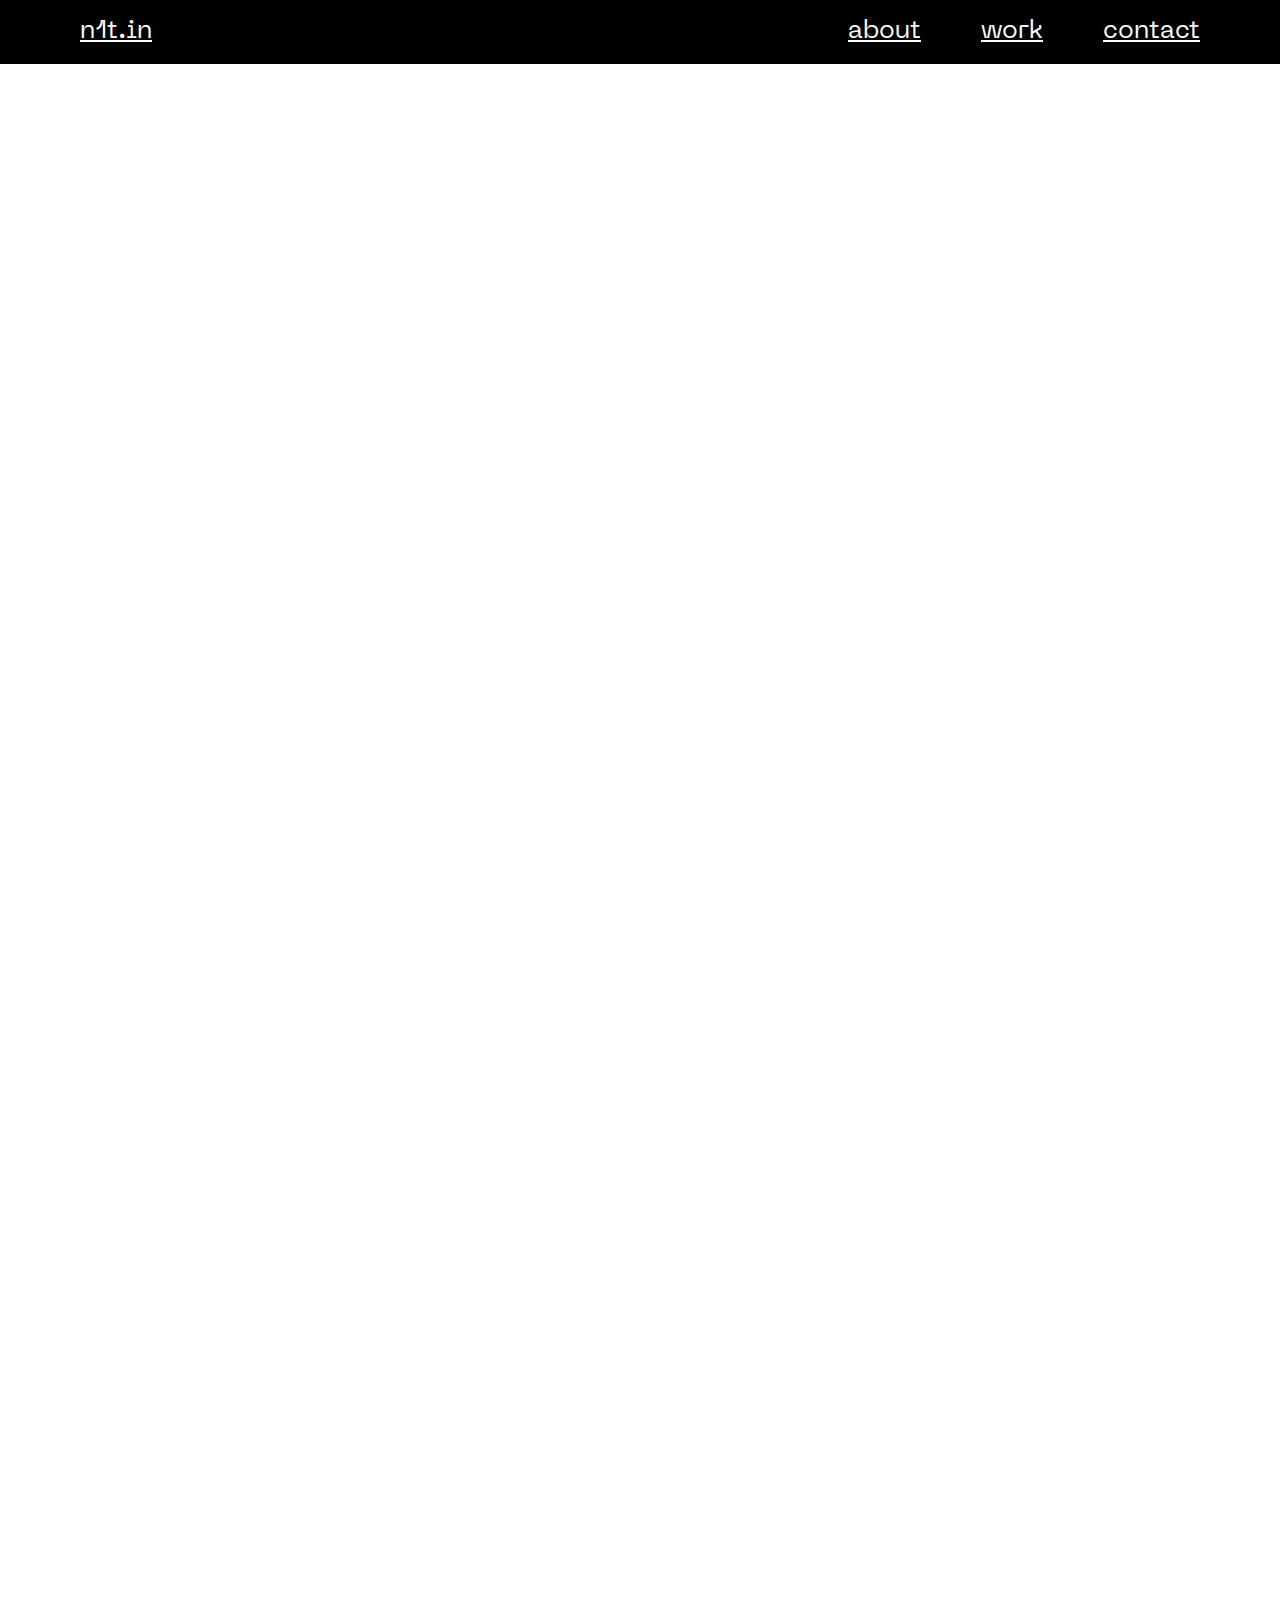
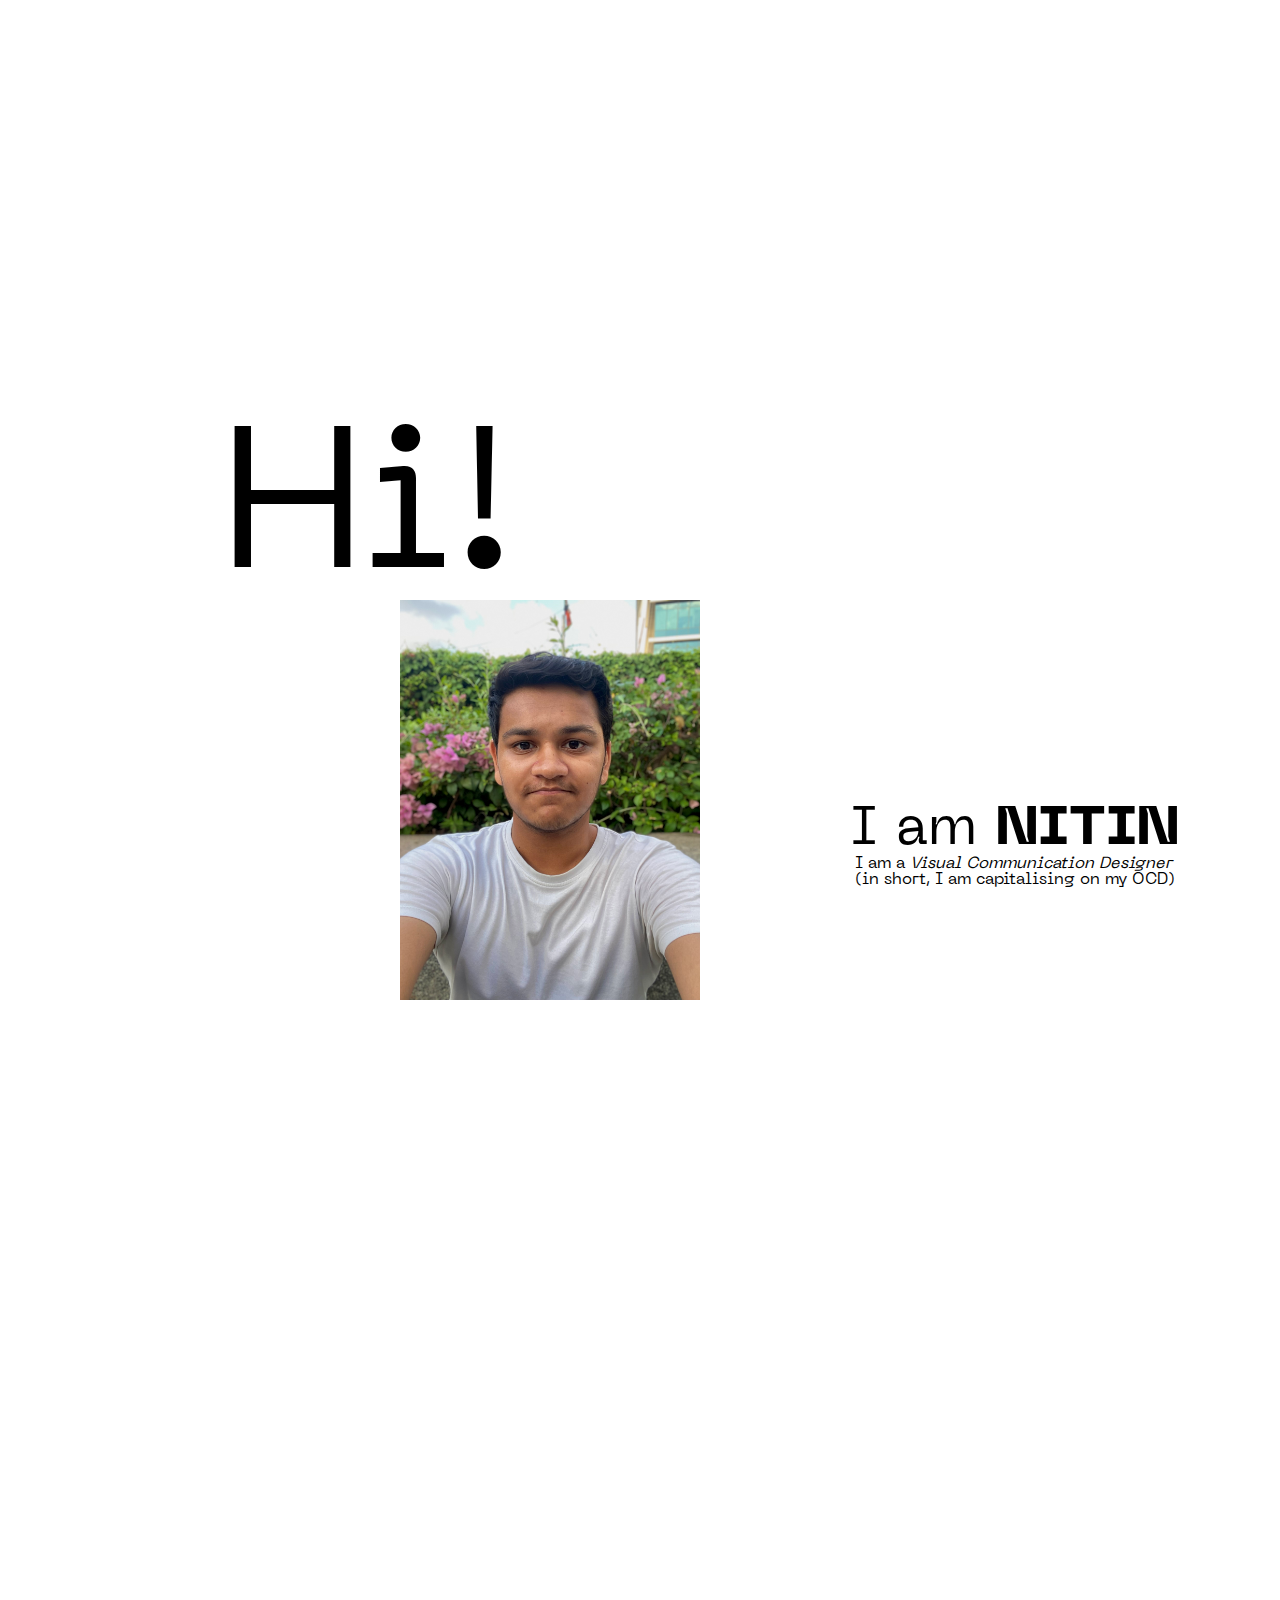
==== index.html @ aae1d8c2 "commit" ====
<!DOCTYPE html>
<html lang="en">
<head>
    <meta charset="UTF-8">
    <meta name="viewport" content="width=device-width, initial-scale=1.0">
    <title>portfolio final</title>
    <link rel="stylesheet" href="style.css">
</head>
<body>

    <header>

        <a href="#" class="logo">n1t.in</a>
        <nav class="navbarright">
            <a href="#about">about</a>
            <a href="#work">work</a>
            <a href="#contact">contact</a>
        </nav>
    </header>

    <!-- About Section -->
    <section id="about" class="about-section">
        <div class="container">
            <div class="image-container">
                <img src="images/elgato.png" alt="About Image">
                <div class="overlay"></div>
            </div>
            <div class="textabout">
                <p>childhood sewed with colouring books, paints, stories <br>
                    landed me into the so called creative field.</p>
                    <p id="para">
                        juggling between photoshop, illustrator, in design & figma
                    </p>
                    <p id="paraa">doing weird stuff in the name of art in freetime</p>
                    <p id="paraaa">sophomore at ISDI [if degree matters]</p>
                    <p id="paraaaa">2 things I find weirdly amusing- Cats and Chairs</p>
                </div>
        </div>
    </section>


    <!-- Work Section -->
    <section id="work" class="work-section">
        <iframe style="border: 1px solid rgba(0, 0, 0, 0.1);" width="800" height="450" src="https://www.figma.com/embed?embed_host=share&url=https%3A%2F%2Fwww.figma.com%2Ffile%2FmYlJBACvgpxzOpSL9vD5nB%2FCityflo%3Ftype%3Ddesign%26node-id%3D0%253A1%26mode%3Ddesign%26t%3DSWmKTlHhfUfSeAXs-1" allowfullscreen></iframe>
    </section>

    <section id="hero" class="logo"></section>
    <div class="container">
        <div class="text">
            <h1>Hi!</h1>
            <div class="img1">
                <img src="images/me.jpg" alt="Nitin" width="300">
            </div>
            <h3>I am <b>NITIN</b></h3>

            <p>I am a <i>Visual Communication Designer</i><br>(in short, I am capitalising on my OCD)</p>
        </div>
    </div>


    <!-- Contact Section -->
    <section id="contact" class="contact-section">
       <H1>
        Contact
       </H1>
       <p id="daft">
        that’s my favourite song from Daft Punk’s Random Access Memory
       </p>
       <a id="insta" href="https://www.instagram.com/n1t.in">Instagram</a>
       <a id="twitter" href="https://twitter.com/N1t_in">Twitter/X</a>
       <a id="linkedin" href="https://www.linkedin.com/in/nitin-daga-64617318a">Linkedin</a>
       <a id="discord" href="https://discordapp.com/users/1165693753781137468">Discord</a>
       <a id="whatsapp" href="https://wa.me/919575801751">Whatsapp</a>
       <a id="mail" href="mailto:kintodaga@gmail.com">Mail</a>
    </section>


</body>
</html>
---- style.css ----
@font-face {
    font-family:NeueMachina;
    src: url(fonts/NeueMachina-Light.otf) format(opentype);
    font-weight: 300; /* Light */
}

@font-face {
    font-family:NeueMachina;
    src: url(fonts/NeueMachina-Regular.otf) format(opentype);
    font-weight: 400; /* Regular */
}

@font-face {
    font-family:NeueMachina;
    src: url(fonts/NeueMachina-Ultrabold.otf) format(opentype);
    font-weight: 800; /* Ultrabold */
}

*{
    margin: 0;
    padding: 0;
    box-sizing:border-box;
    font-family: 'NeueMachina', sans-serif;
}

html,body{
    width: 100%;
    height: 100%;
}

header {
    position: fixed;
    top: 0;
    left: 0;
    width: 100%;
    padding: 20px 80px;
    background-color: black;
    display: flex;
    justify-content: space-between;
    align-items: center;
    z-index: 100;
}

.logo {
    color: rgb(255, 255, 255);
    font-size: 25px;
}

nav a{
    color: rgb(255, 255, 255);
    margin-left: 55px;
    font-size: 25px;
}

/* Style the sections */
section {
    height: 100vh;
    width: 100%;
    display: flex;
    justify-content: center;
    align-items: center;
    text-align: center;
    opacity: 0; /* Initially set opacity to 0 */
    transform: translateY(20px); /* Initially move sections down by 20px */
    transition: opacity 0.5s ease, transform 0.5s ease; /* Add transitions */
    scroll-snap-align: start; /* Snap to the start of each section */
    scroll-margin-top: 40px; /* Adjust to control the amount of scroll margin */
}

/* Additional styling for each section (background colors, etc.) */
.hero-section {
    background-color: #3498db; /* Example color for the Hero section */
    color: #fff;
}

.about-section {
    background-color: #2ecc71; /* Example color for the About section */
    color: #fff;
}

.work-section {
    background-color: #e74c3c; /* Example color for the Work section */
    color: #fff;
}

.contact-section {
    background-color: #f39c12; /* Example color for the Contact section */
    color: #fff;
}
section:target {
    opacity: 1;
    transform: translateY(0);
    scroll-margin-top: 0; /* Reset scroll margin for the targeted section */
}

.contact-section {
    background-color: #f39c12;
    color: #fff;
    position: relative; /* Add relative positioning to use absolute positioning for h1 */
}

.contact-section h1 {
    font-weight: 400;
    font-size: 120px;
    position: absolute;
    left: 70px; /* Adjust the left value as needed */
    top: 280px; /* Align vertically in the middle */
    transform: translateY(-50%);
    margin: 0; /* Remove default margin */
}

#insta {
    font-size: 20px;
    color: #fff;
    position: absolute;
    left: 75px; /* Adjust the left value as needed */
    top: 430px; /* Align vertically in the middle */
    transform: translateY(-50%);
    margin: 0; /* Remove default margin */
}

#twitter {
    font-size: 20px;
    color: #fff;
    position: absolute;
    left: 200px; /* Adjust the left value as needed */
    top: 430px; /* Align vertically in the middle */
    transform: translateY(-50%);
    margin-left: 20px; /* Remove default margin */
}

#linkedin {
    font-size: 20px;
    color: #fff;
    position: absolute;
    left: 340px; /* Adjust the left value as needed */
    top: 430px; /* Align vertically in the middle */
    transform: translateY(-50%);
    margin-left: 20px; /* Remove default margin */
}

#discord {
    font-size: 20px;
    color: #fff;
    position: absolute;
    left: 470px; /* Adjust the left value as needed */
    top: 430px; /* Align vertically in the middle */
    transform: translateY(-50%);
    margin-left: 20px; /* Remove default margin */
}

#whatsapp {
    font-size: 20px;
    color: #fff;
    position: absolute;
    left: 590px; /* Adjust the left value as needed */
    top: 430px; /* Align vertically in the middle */
    transform: translateY(-50%);
    margin-left: 20px; /* Remove default margin */
}

#mail {
    font-size: 20px;
    color: #fff;
    position: absolute;
    left: 730px; /* Adjust the left value as needed */
    top: 430px; /* Align vertically in the middle */
    transform: translateY(-50%);
    margin-left: 20px; /* Remove default margin */
}
#daft {
    font-size: 10px;
    color: #ffffff;
    position: absolute;
    left: 90px; /* Adjust the left value as needed */
    top: 345px; /* Align vertically in the middle */
    transform: translateY(-50%);
    margin: 0; /* Remove default margin */
}
.img1 {
    width: 100px; /* Set the width to 100% of its container */
    height: auto; /* Maintain the aspect ratio and adjust the height accordingly */
    display: block; /* Remove any default inline spacing */
    margin-left: 400px; /* Center the image horizontally */
    margin-top: -100px;
}

.text h1 {
    font-size: 200px;
    font-weight: 400;
    margin-left: 220px;
    position: absolute;
    margin-top: -180px;
}

.text h3 {
    font-size: 54px;
    font-weight: 400;
    margin-left: 850px;
    margin-top: -200px;
}
.text p{
    margin-left: 855px;
    margin-top: px;
}

.text{
    margin-top: -500px;
}

.textabout p{
    color: #fff;
    font-size: 20px;
    position: absolute;
    margin-top: -100px;
    margin-left: -600px;
}

.textabout #para{
    color: #fff;
    font-size: 20px;
    position: absolute;
    margin-top: 0px;
    margin-left: -100px;
}

.textabout #paraa{
    color: #fff;
    font-size: 20px;
    position: absolute;
    margin-top: 100px;
    margin-left: -350px;
}

.textabout #paraaa{
    color: #fff;
    font-size: 20px;
    position: absolute;
    margin-top: 200px;
    margin-left: 180px;
}

.textabout #paraaaa{
    color: #fff;
    font-size: 20px;
    position: absolute;
    margin-top: 270px;
    margin-left: -600px;
}
.image-container {
    position: relative;
    overflow: hidden;
    width: 300px; /* Set the desired width */
    height: 200px; /* Set the desired height */
    margin: 0 auto; /* Center the image horizontally */
}

.image-container img {
    position: relative;
    width: 100px; /* Make the image fill the container */
    height: auto; /* Maintain the aspect ratio */
    margin-left: 200px;
}

/* Style for the overlay */
.overlay {
    position: absolute;
    top: 0;
    left: 0;
    width: 100%;
    height: 100%;
    background-color: rgb(46, 204, 112); /* Change the color and opacity as needed */
    opacity: 1;
    transition: opacity 0.3s ease;
}

/* Hide the overlay on hover */
.image-container:hover .overlay {
    opacity: 0;
}
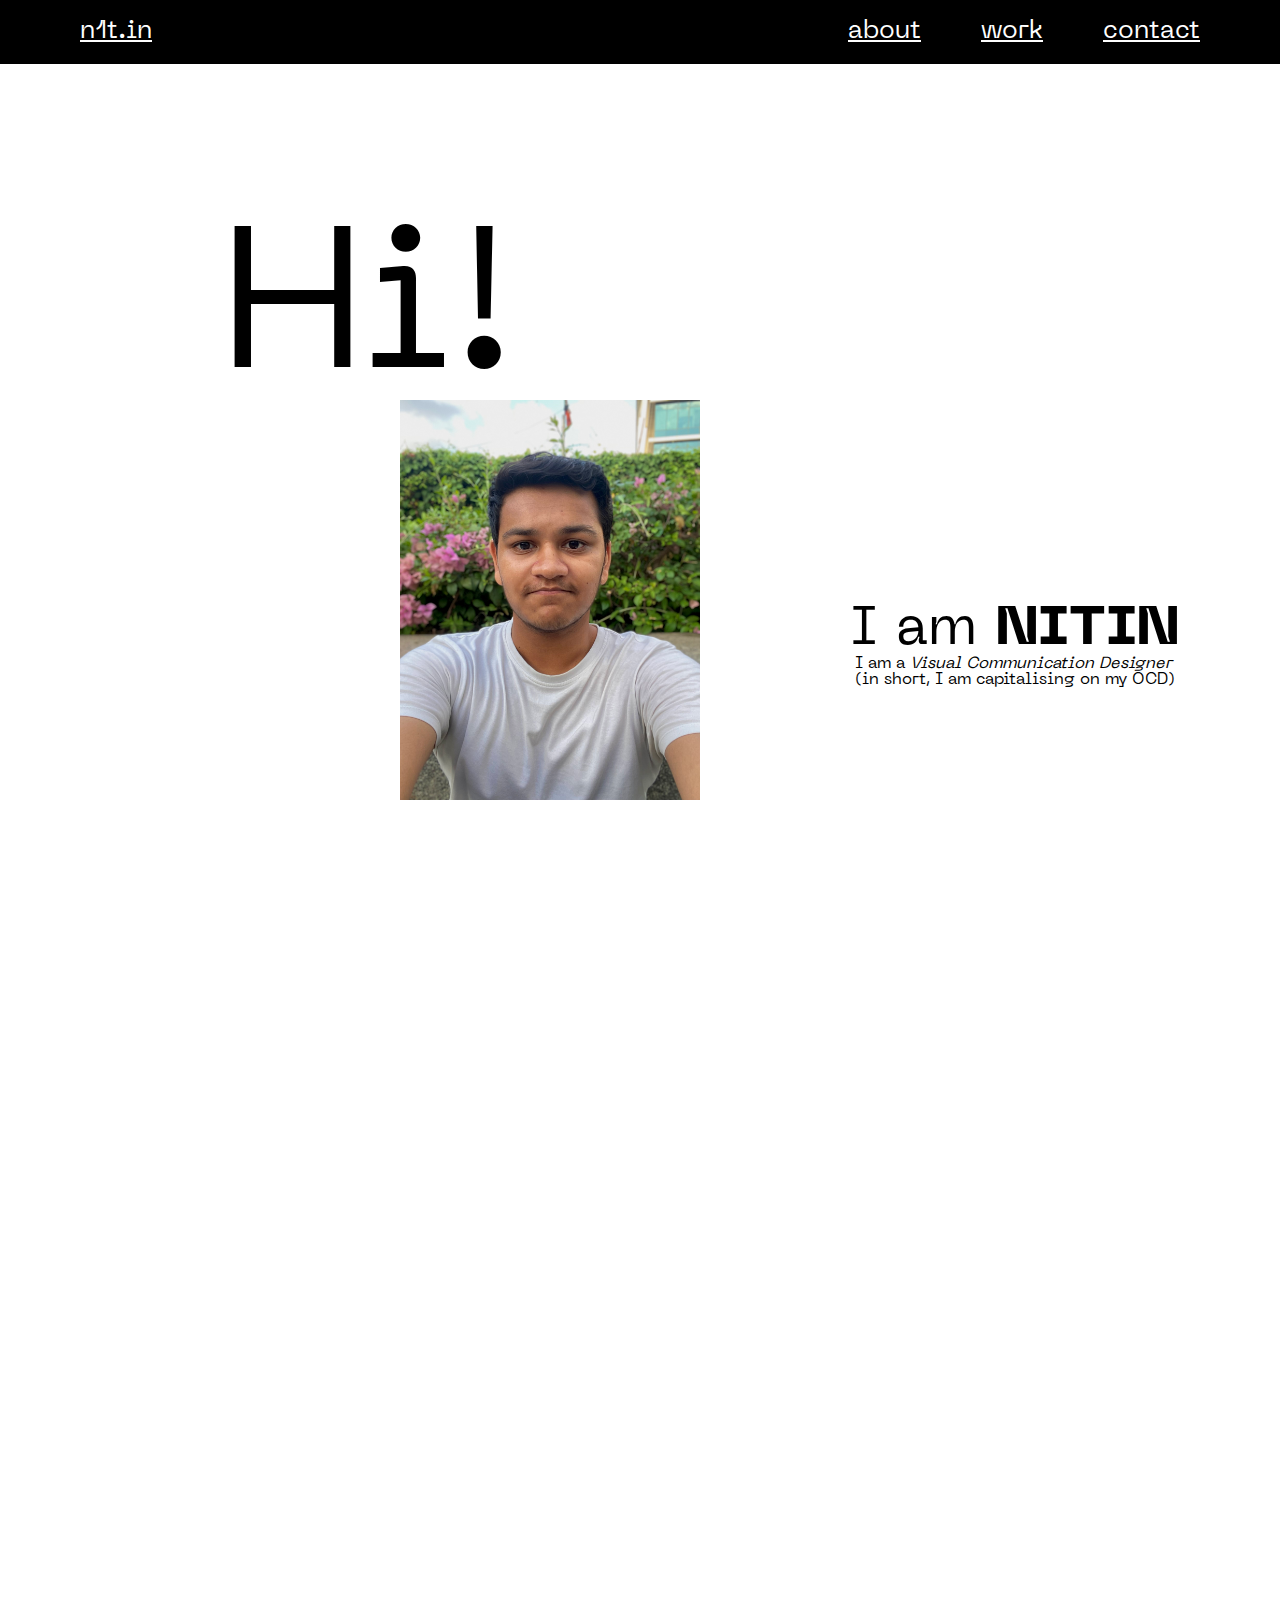
==== commit ffc60bf7: "commit" ====
--- a/index.html
+++ b/index.html
@@ -18,11 +18,26 @@
         </nav>
     </header>
 
+    <section id="hero" class="logo"></section>
+    <div class="container">
+        <div class="text">
+            <h1>Hi!</h1>
+            <div class="img1">
+                <img src="images/me.jpg" alt="Nitin" width="300">
+            </div>
+            <h3>I am <b>NITIN</b></h3>
+
+            <p>I am a <i>Visual Communication Designer</i><br>(in short, I am capitalising on my OCD)</p>
+        </div>
+    </div>
+
+
+    <div class="mainpg">
     <!-- About Section -->
     <section id="about" class="about-section">
         <div class="container">
             <div class="image-container">
-                <img src="images/elgato.png" alt="About Image">
+                <img src="images/elgato.png" alt="elgato">
                 <div class="overlay"></div>
             </div>
             <div class="textabout">
@@ -44,20 +59,6 @@
         <iframe style="border: 1px solid rgba(0, 0, 0, 0.1);" width="800" height="450" src="https://www.figma.com/embed?embed_host=share&url=https%3A%2F%2Fwww.figma.com%2Ffile%2FmYlJBACvgpxzOpSL9vD5nB%2FCityflo%3Ftype%3Ddesign%26node-id%3D0%253A1%26mode%3Ddesign%26t%3DSWmKTlHhfUfSeAXs-1" allowfullscreen></iframe>
     </section>
 
-    <section id="hero" class="logo"></section>
-    <div class="container">
-        <div class="text">
-            <h1>Hi!</h1>
-            <div class="img1">
-                <img src="images/me.jpg" alt="Nitin" width="300">
-            </div>
-            <h3>I am <b>NITIN</b></h3>
-
-            <p>I am a <i>Visual Communication Designer</i><br>(in short, I am capitalising on my OCD)</p>
-        </div>
-    </div>
-
-
     <!-- Contact Section -->
     <section id="contact" class="contact-section">
        <H1>
@@ -73,6 +74,7 @@
        <a id="whatsapp" href="https://wa.me/919575801751">Whatsapp</a>
        <a id="mail" href="mailto:kintodaga@gmail.com">Mail</a>
     </section>
+</div>
 
 
 </body>
--- a/style.css
+++ b/style.css
@@ -277,4 +277,9 @@
 /* Hide the overlay on hover */
 .image-container:hover .overlay {
     opacity: 0;
+}
+
+.textabout{
+    margin-left: 100px;
+    margin-top: -100px;
 }